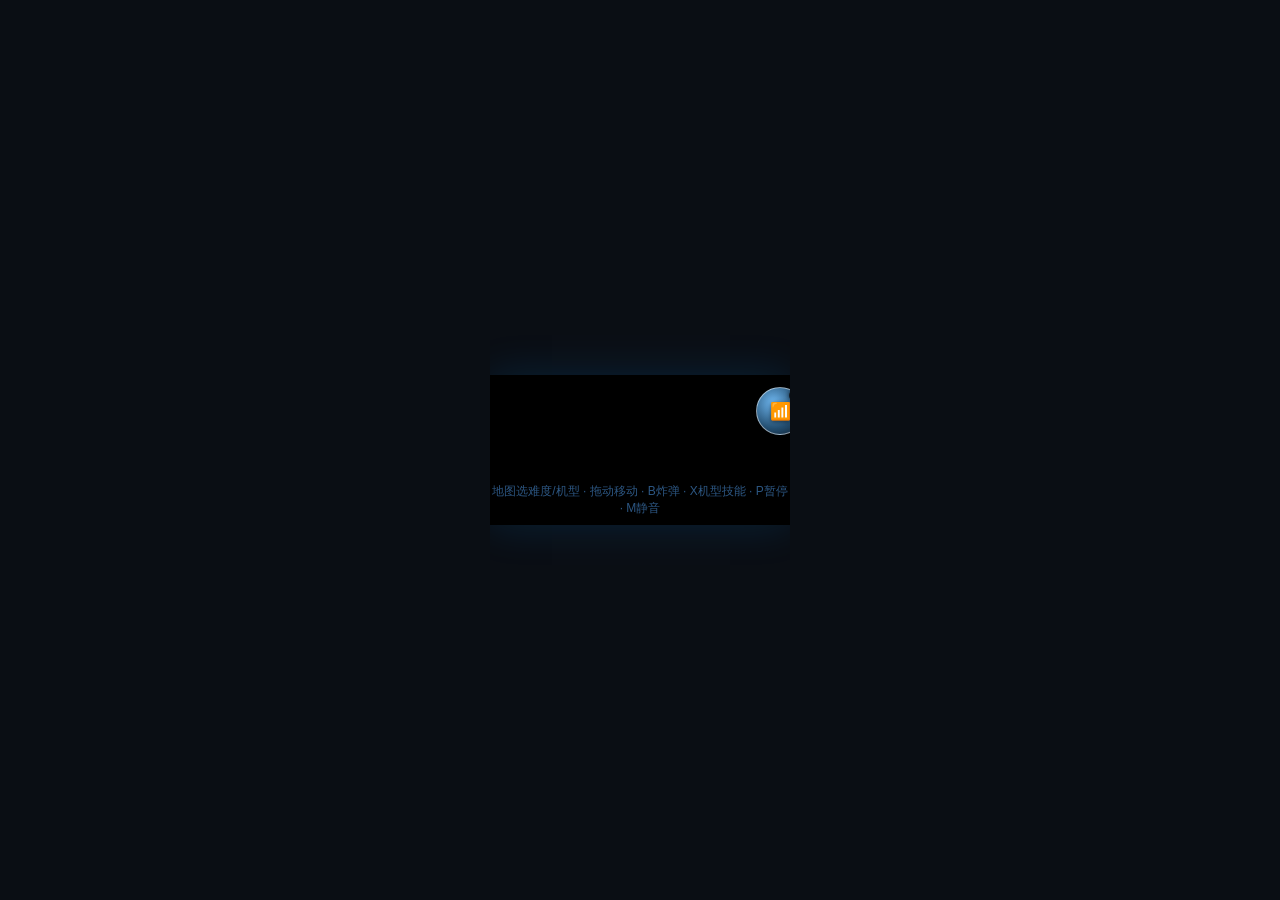
==== index.html @ 80ea8116 "结算掉落装备改为专属弹窗展示(带品阶特效大徽章),而非结算页里一行小字;装备品阶视觉分级——档位越高描边越粗/发光越强/品阶点越多,魄能额外加旋转放射光效;修复开屏页跳过/进入热区与进度条贴边重叠的问" ====
<!doctype html>
<html lang="zh-CN">
<head>
<meta charset="utf-8">
<meta name="viewport" content="width=device-width, initial-scale=1, maximum-scale=1, user-scalable=no">
<title>Skyward Raid 2077</title>
<link rel="stylesheet" href="style.css">
</head>
<body>
<div id="stage">
  <canvas id="game"></canvas>
  <div id="hint">地图选难度/机型 · 拖动移动 · B炸弹 · X机型技能 · P暂停 · M静音</div>
</div>

  <script src="src/config.js?v=20260710-gear-v2"></script>
  <script src="src/assets.js?v=20260710-gear-v2"></script>
  <script src="src/services.js?v=20260710-gear-v2"></script>
  <script src="src/interference.js?v=20260706-endless-lite-v4"></script>
  <script src="src/canvas.js?v=20260706-endless-lite-v4"></script>
  <script src="src/input.js?v=20260710-gear-v3"></script>
  <script src="src/core.js?v=20260706-image-assets-v2"></script>
  <script src="src/entities.js?v=20260710-gear-v1"></script>
  <script src="src/levels.js?v=20260706-endless-lite-v4"></script>
  <script src="src/game.js?v=20260710-gear-v3"></script>
  <script src="src/multiplayer.js?v=20260709-mpdrag-v1"></script>
  <script src="src/main.js?v=20260710-gear-v3"></script>
</body>
</html>
---- style.css ----
html, body {
    margin: 0; height: 100%;
    background: #0a0e14; overflow: hidden;
    display: flex; align-items: center; justify-content: center;
    font-family: "Segoe UI", "Microsoft YaHei", sans-serif;
    -webkit-user-select: none; user-select: none; touch-action: none;
  }
  #stage { position: relative; background: #000; box-shadow: 0 0 40px rgba(0,150,255,.15); }
  canvas { display: block; }
  #hint {
    position: absolute; left: 0; right: 0; bottom: 8px;
    text-align: center; color: #4a90d9; font-size: 12px; opacity: .6; pointer-events: none;
  }
  /* GG:联机浮窗重做 —— 呼应游戏内 UI.panel/UI.button/UI.roundButton 那套"玻璃质感+渐变+发光描边"的视觉语言,
     不再是一块普通的浅蓝方框。收起时只在右边缘露出一个会呼吸发光的圆形信标(仿 roundButton 的玻璃圆钮),
     点一下才展开成完整面板;宽度铺满 #stage 并用 flex 靠右对齐,面板的百分比宽度相对画布算,不是视口 */
  .mp-widget {
    position: absolute; left: 0; right: 0; top: 8%; z-index: 5;
    display: flex; justify-content: flex-end; pointer-events: none;
    font-family: "Segoe UI", "Microsoft YaHei", sans-serif;
    transition: top .22s ease;
  }
  /* GG2:收起态的信标现在可以竖直拖动 + 左右吸附——拖动过程中关掉 top 过渡(跟手,不拖尾),松手落位那一下才用回过渡做"吸附"手感 */
  .mp-widget.mp-dragging { transition: none; }
  .mp-widget[data-side="left"] { justify-content: flex-start; }
  .mp-widget .mp-panel, .mp-widget .mp-peek { pointer-events: auto; }
  .mp-widget:not(.collapsed) .mp-peek { display: none; }
  .mp-widget.collapsed .mp-panel { display: none; }
  @keyframes mp-peek-breathe {
    0%, 100% { box-shadow: 0 0 0 1px rgba(255,255,255,.22) inset, 0 4px 16px rgba(0,0,0,.45), 0 0 10px rgba(77,171,247,.55); }
    50%      { box-shadow: 0 0 0 1px rgba(255,255,255,.22) inset, 0 4px 20px rgba(0,0,0,.45), 0 0 20px rgba(77,171,247,.85); }
  }
  .mp-peek {
    position: relative;
    width: 46px; height: 46px; margin-right: -14px;
    border-radius: 50%;
    background: radial-gradient(circle at 35% 32%, rgba(116,192,252,.95), rgba(77,171,247,.45) 60%, rgba(20,40,60,.55) 100%);
    border: 1.5px solid rgba(255,255,255,.5);
    display: flex; align-items: center; justify-content: center;
    cursor: pointer; user-select: none; touch-action: none;
    animation: mp-peek-breathe 2.6s ease-in-out infinite;
    transition: margin-right .18s ease;
  }
  /* GG7:去掉 :active——拖动时鼠标/触点一直按着,:active 会一直匹配,导致拖动途中外边距跟着悬停规则跳变,
     和 1:1 跟手的绝对定位叠加就会跟手指对不上。拖动时的位置完全交给 JS 行内样式控制,这里只保留鼠标真正悬停(不按)的场景 */
  .mp-peek:hover { margin-right: 0; }
  .mp-peek.mp-on { background: radial-gradient(circle at 35% 32%, #79e6c8, rgba(56,217,169,.55) 60%, rgba(20,50,45,.6) 100%); }
  .mp-peek.mp-busy { background: radial-gradient(circle at 35% 32%, #ffe38a, rgba(255,212,59,.55) 60%, rgba(60,50,15,.6) 100%); }
  /* GG2:贴左边缘时把露出的方向换成向左出血(margin-left 负值),悬停/拖动同样收平;
     拖动中额外加一圈高亮描边,给玩家"这个可以抓着走"的反馈 */
  .mp-widget[data-side="left"] .mp-peek { margin-right: 0; margin-left: -14px; }
  .mp-widget[data-side="left"] .mp-peek:hover { margin-left: 0; }
  /* GG7:拖动时图标保持和平时一模一样的样式(呼吸动画、发光描边都不变)——之前拖动会关掉呼吸动画、换一圈高亮描边,
     现在按用户要求去掉这个"拖动态"外观,只有位置在动,图标本身看起来和松手前完全一样 */
  .mp-peek-icon { font-size: 17px; filter: drop-shadow(0 1px 2px rgba(0,0,0,.5)); }
  .mp-peek-dot {
    position: absolute; top: 2px; right: 3px;
    width: 9px; height: 9px; border-radius: 50%;
    background: #868e96; border: 1.5px solid rgba(10,14,20,.9); box-shadow: 0 0 5px rgba(0,0,0,.6);
  }
  .mp-peek-dot.on { background: #38d9a9; box-shadow: 0 0 6px #38d9a9; }
  .mp-peek-dot.busy { background: #ffd43b; box-shadow: 0 0 6px #ffd43b; }
  .mp-widget[data-side="left"] .mp-panel { margin-right: 0; margin-left: 10px; }
  .mp-panel {
    margin-right: 10px;
    width: min(300px, calc(100% - 20px));
    color: #dbeafe;
    background: linear-gradient(180deg, rgba(255,255,255,.07), rgba(255,255,255,.015) 35%, rgba(5,10,18,.92));
    background-color: rgba(6,10,18,.92);
    border: 1.5px solid rgba(77,171,247,.45); border-radius: 14px;
    box-shadow: 0 12px 32px rgba(0,0,0,.5), 0 0 0 1px rgba(255,255,255,.04) inset;
    font: 13px/1.35 "Segoe UI", "Microsoft YaHei", sans-serif;
    user-select: text; touch-action: auto;
    overflow: hidden;
  }
  .mp-head {
    display: flex; align-items: center; justify-content: space-between;
    gap: 8px; padding: 10px 11px; user-select: none;
    background: rgba(77,171,247,.08); border-bottom: 1px solid rgba(255,255,255,.08);
  }
  .mp-title { font-weight: 700; color: #fff; letter-spacing: .5px; }
  .mp-status { color: #8ec5ff; font-size: 12px; overflow: hidden; text-overflow: ellipsis; white-space: nowrap; }
  .mp-status.mp-on { color: #38d9a9; }
  .mp-status.mp-busy { color: #ffd43b; }
  .mp-toggle, .mp-panel button {
    border: 1px solid rgba(142,197,255,.4); border-radius: 8px;
    background: linear-gradient(180deg, rgba(77,171,247,.32), rgba(77,171,247,.12));
    color: #eef7ff; font: inherit; font-weight: 700;
    padding: 7px 8px; cursor: pointer;
    box-shadow: 0 2px 8px rgba(0,0,0,.3), 0 0 0 1px rgba(255,255,255,.05) inset;
    transition: filter .12s ease, transform .12s ease;
  }
  .mp-toggle:hover, .mp-panel button:hover { filter: brightness(1.18); }
  .mp-toggle:active, .mp-panel button:active { transform: scale(.96); }
  .mp-toggle { min-width: 52px; background: linear-gradient(180deg, rgba(255,255,255,.14), rgba(255,255,255,.03)); }
  .mp-body { padding: 9px 11px 11px; }
  .mp-actions { display: grid; grid-template-columns: repeat(2, 1fr); gap: 6px; margin-bottom: 8px; }
  .mp-actions button[data-mp-host], .mp-actions button[data-mp-join], .mp-actions button[data-mp-accept] {
    background: linear-gradient(180deg, rgba(56,217,169,.4), rgba(56,217,169,.14)); border-color: rgba(56,217,169,.5);
  }
  .mp-actions button[data-mp-close] { background: linear-gradient(180deg, rgba(255,107,107,.4), rgba(255,107,107,.14)); border-color: rgba(255,107,107,.5); }
  .mp-panel textarea {
    box-sizing: border-box; width: 100%; height: 88px; resize: vertical;
    border-radius: 8px; border: 1px solid rgba(142,197,255,.3);
    background: rgba(0,0,0,.32); color: #fff; padding: 8px;
    font: 12px/1.35 Consolas, "Microsoft YaHei", monospace;
  }
  .mp-panel textarea:focus { outline: none; border-color: rgba(77,171,247,.8); box-shadow: 0 0 0 2px rgba(77,171,247,.25); }
  .mp-hint { margin-top: 7px; color: #9fb8d5; font-size: 12px; line-height: 1.5; }
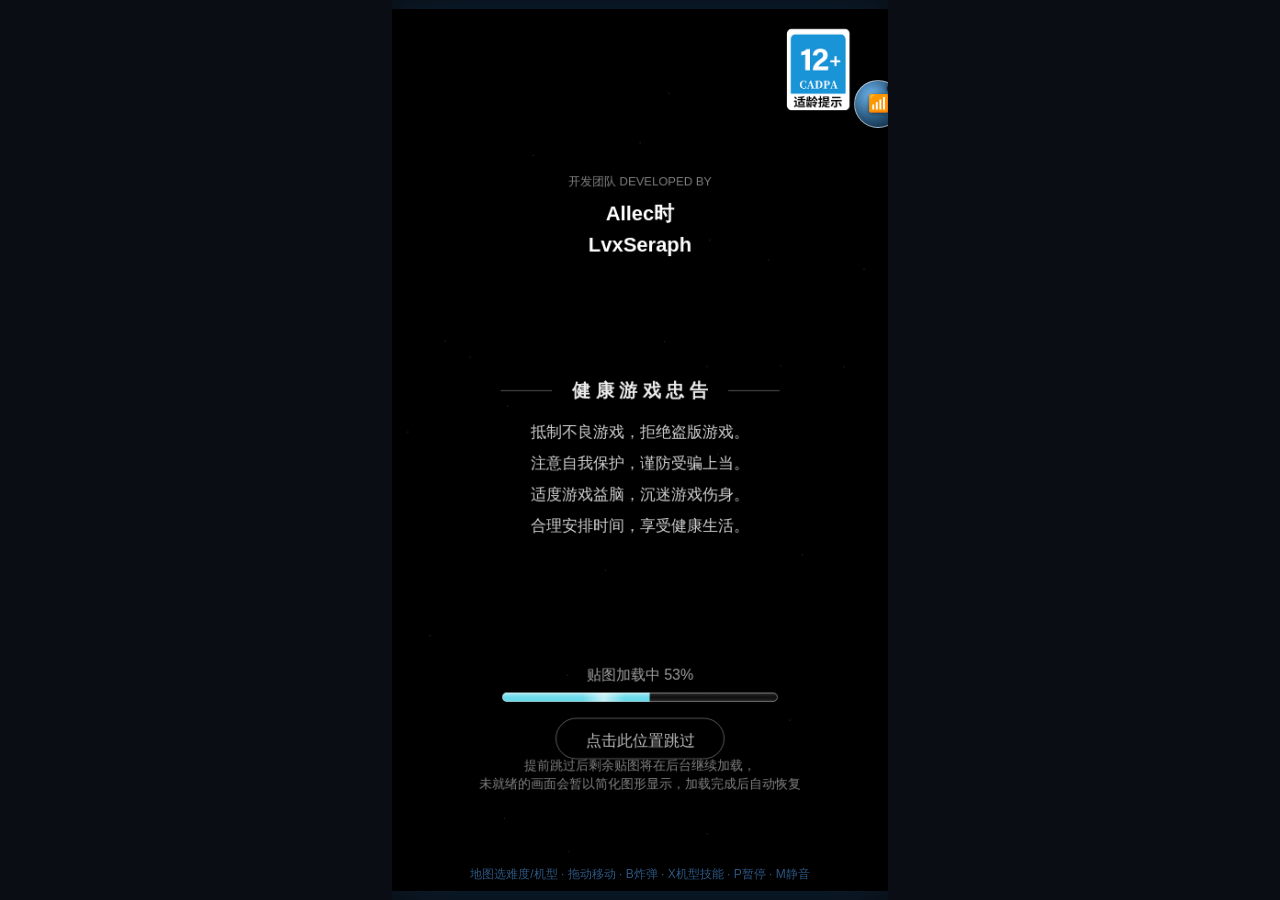
==== commit 48eff0cf: "Merge pull request #15 from codex/repository-audit-20260711 Harden game runtime and asset loading" ====
--- a/index.html
+++ b/index.html
@@ -4,6 +4,7 @@
 <meta charset="utf-8">
 <meta name="viewport" content="width=device-width, initial-scale=1, maximum-scale=1, user-scalable=no">
 <title>Skyward Raid 2077</title>
+<link rel="icon" href="data:,">
 <link rel="stylesheet" href="style.css">
 </head>
 <body>
@@ -12,16 +13,16 @@
   <div id="hint">地图选难度/机型 · 拖动移动 · B炸弹 · X机型技能 · P暂停 · M静音</div>
 </div>
 
-  <script src="src/config.js?v=20260710-gear-v2"></script>
-  <script src="src/assets.js?v=20260710-gear-v2"></script>
-  <script src="src/services.js?v=20260710-gear-v2"></script>
+  <script src="src/config.js?v=20260711-audit-v1"></script>
+  <script src="src/assets.js?v=20260711-audit-v1"></script>
+  <script src="src/services.js?v=20260711-audit-v1"></script>
   <script src="src/interference.js?v=20260706-endless-lite-v4"></script>
-  <script src="src/canvas.js?v=20260706-endless-lite-v4"></script>
-  <script src="src/input.js?v=20260710-gear-v3"></script>
-  <script src="src/core.js?v=20260706-image-assets-v2"></script>
-  <script src="src/entities.js?v=20260710-gear-v1"></script>
+  <script src="src/canvas.js?v=20260711-audit-v1"></script>
+  <script src="src/input.js?v=20260711-audit-v1"></script>
+  <script src="src/core.js?v=20260710-gear-v4"></script>
+  <script src="src/entities.js?v=20260711-audit-v1"></script>
   <script src="src/levels.js?v=20260706-endless-lite-v4"></script>
-  <script src="src/game.js?v=20260710-gear-v3"></script>
+  <script src="src/game.js?v=20260711-audit-v1"></script>
   <script src="src/multiplayer.js?v=20260709-mpdrag-v1"></script>
   <script src="src/main.js?v=20260710-gear-v3"></script>
 </body>
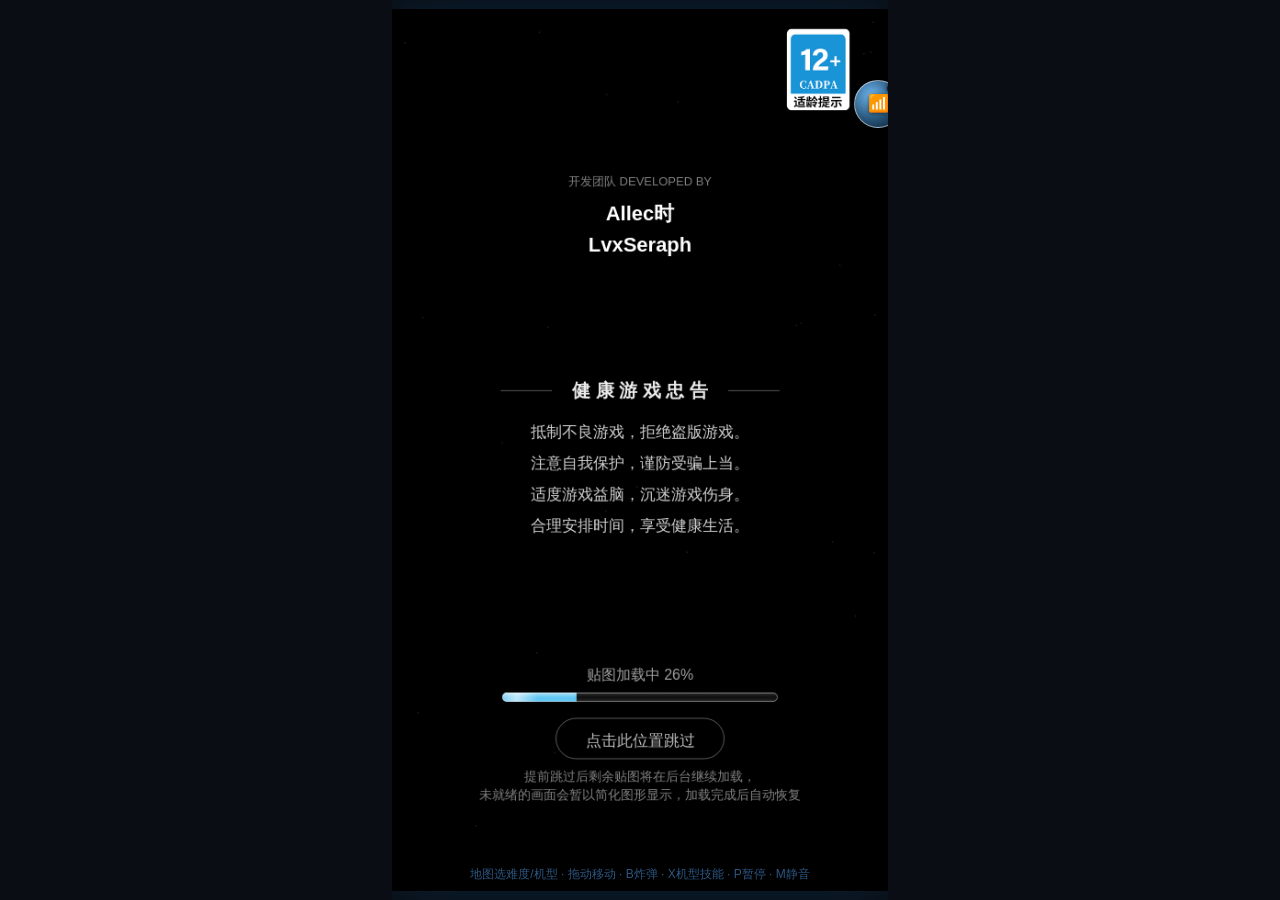
==== commit d51c7283: "开屏页跳过按钮与说明文字重叠修复;无尽结算返回首页改为呼吸光晕主按钮,挑战码降为次要样式;自动进下一关时装备横幅改为排队显示,不再覆盖关卡过场横幅;机型选择装备页去掉机头重叠(机身缩小)、内外圈加虚线" ====
--- a/index.html
+++ b/index.html
@@ -4,7 +4,6 @@
 <meta charset="utf-8">
 <meta name="viewport" content="width=device-width, initial-scale=1, maximum-scale=1, user-scalable=no">
 <title>Skyward Raid 2077</title>
-<link rel="icon" href="data:,">
 <link rel="stylesheet" href="style.css">
 </head>
 <body>
@@ -13,17 +12,17 @@
   <div id="hint">地图选难度/机型 · 拖动移动 · B炸弹 · X机型技能 · P暂停 · M静音</div>
 </div>
 
-  <script src="src/config.js?v=20260711-audit-v1"></script>
-  <script src="src/assets.js?v=20260711-audit-v1"></script>
-  <script src="src/services.js?v=20260711-audit-v1"></script>
+  <script src="src/config.js?v=20260711-gear2-v1"></script>
+  <script src="src/assets.js?v=20260710-gear-v2"></script>
+  <script src="src/services.js?v=20260711-gear2-v1"></script>
   <script src="src/interference.js?v=20260706-endless-lite-v4"></script>
-  <script src="src/canvas.js?v=20260711-audit-v1"></script>
-  <script src="src/input.js?v=20260711-audit-v1"></script>
+  <script src="src/canvas.js?v=20260706-endless-lite-v4"></script>
+  <script src="src/input.js?v=20260711-gear2-v1"></script>
   <script src="src/core.js?v=20260710-gear-v4"></script>
-  <script src="src/entities.js?v=20260711-audit-v1"></script>
+  <script src="src/entities.js?v=20260710-gear-v4"></script>
   <script src="src/levels.js?v=20260706-endless-lite-v4"></script>
-  <script src="src/game.js?v=20260711-audit-v1"></script>
+  <script src="src/game.js?v=20260711-gear2-v1"></script>
   <script src="src/multiplayer.js?v=20260709-mpdrag-v1"></script>
-  <script src="src/main.js?v=20260710-gear-v3"></script>
+  <script src="src/main.js?v=20260711-gear2-v1"></script>
 </body>
 </html>
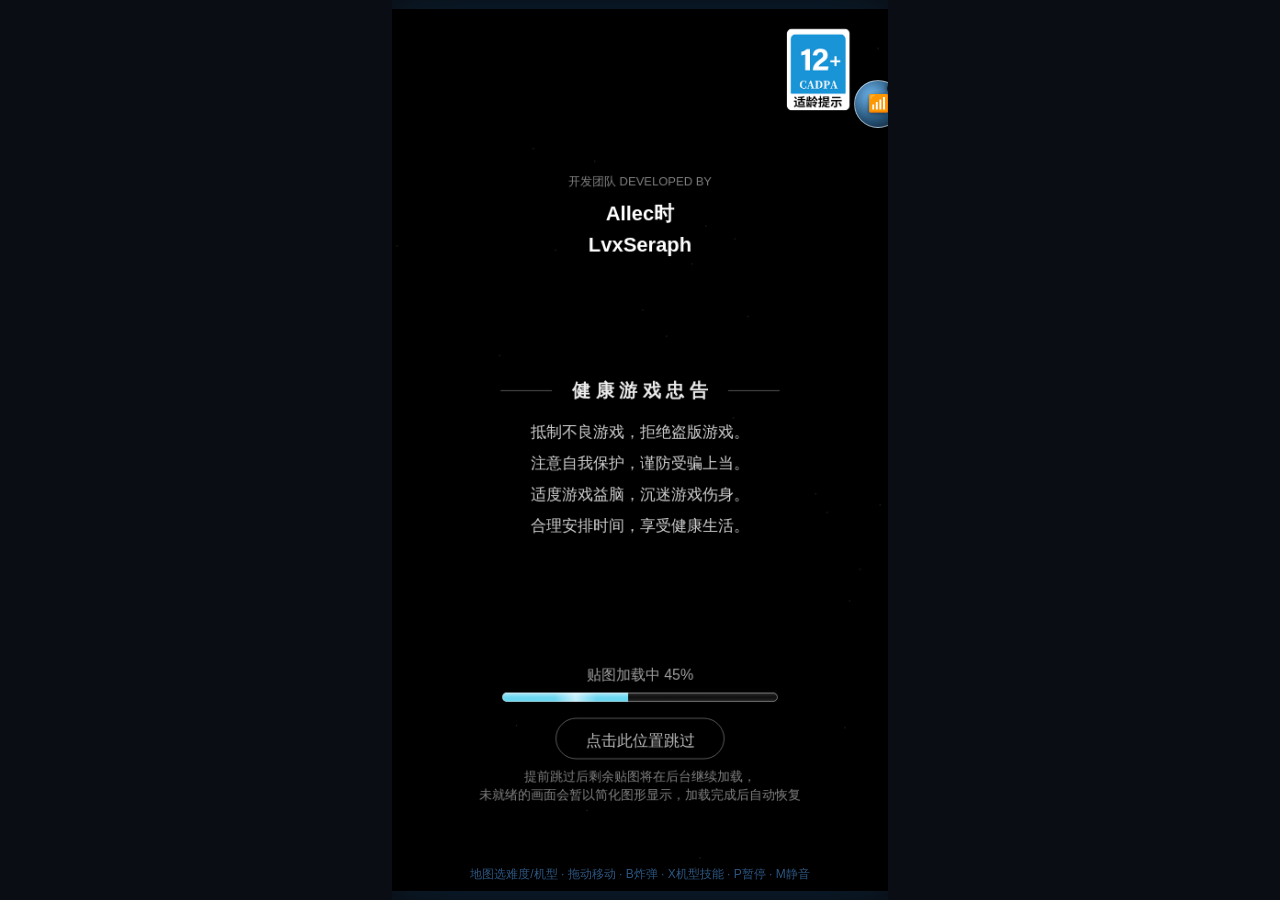
==== commit 55020fff: "顶档品阶魂魄改回魂能(精良保持不变);修复图鉴机装页因老存档遗留制式(t1)装备而崩溃卡死的BUG(读档时自动迁移t1到精良+关键渲染路径全部加安全兜底);装备页机身进一步下移彻底避开顶部徽章重叠;内" ====
--- a/index.html
+++ b/index.html
@@ -12,16 +12,16 @@
   <div id="hint">地图选难度/机型 · 拖动移动 · B炸弹 · X机型技能 · P暂停 · M静音</div>
 </div>
 
-  <script src="src/config.js?v=20260711-gear2-v1"></script>
+  <script src="src/config.js?v=20260711-gear3-v1"></script>
   <script src="src/assets.js?v=20260710-gear-v2"></script>
-  <script src="src/services.js?v=20260711-gear2-v1"></script>
+  <script src="src/services.js?v=20260711-gear3-v1"></script>
   <script src="src/interference.js?v=20260706-endless-lite-v4"></script>
   <script src="src/canvas.js?v=20260706-endless-lite-v4"></script>
   <script src="src/input.js?v=20260711-gear2-v1"></script>
   <script src="src/core.js?v=20260710-gear-v4"></script>
   <script src="src/entities.js?v=20260710-gear-v4"></script>
   <script src="src/levels.js?v=20260706-endless-lite-v4"></script>
-  <script src="src/game.js?v=20260711-gear2-v1"></script>
+  <script src="src/game.js?v=20260711-gear3-v1"></script>
   <script src="src/multiplayer.js?v=20260709-mpdrag-v1"></script>
   <script src="src/main.js?v=20260711-gear2-v1"></script>
 </body>
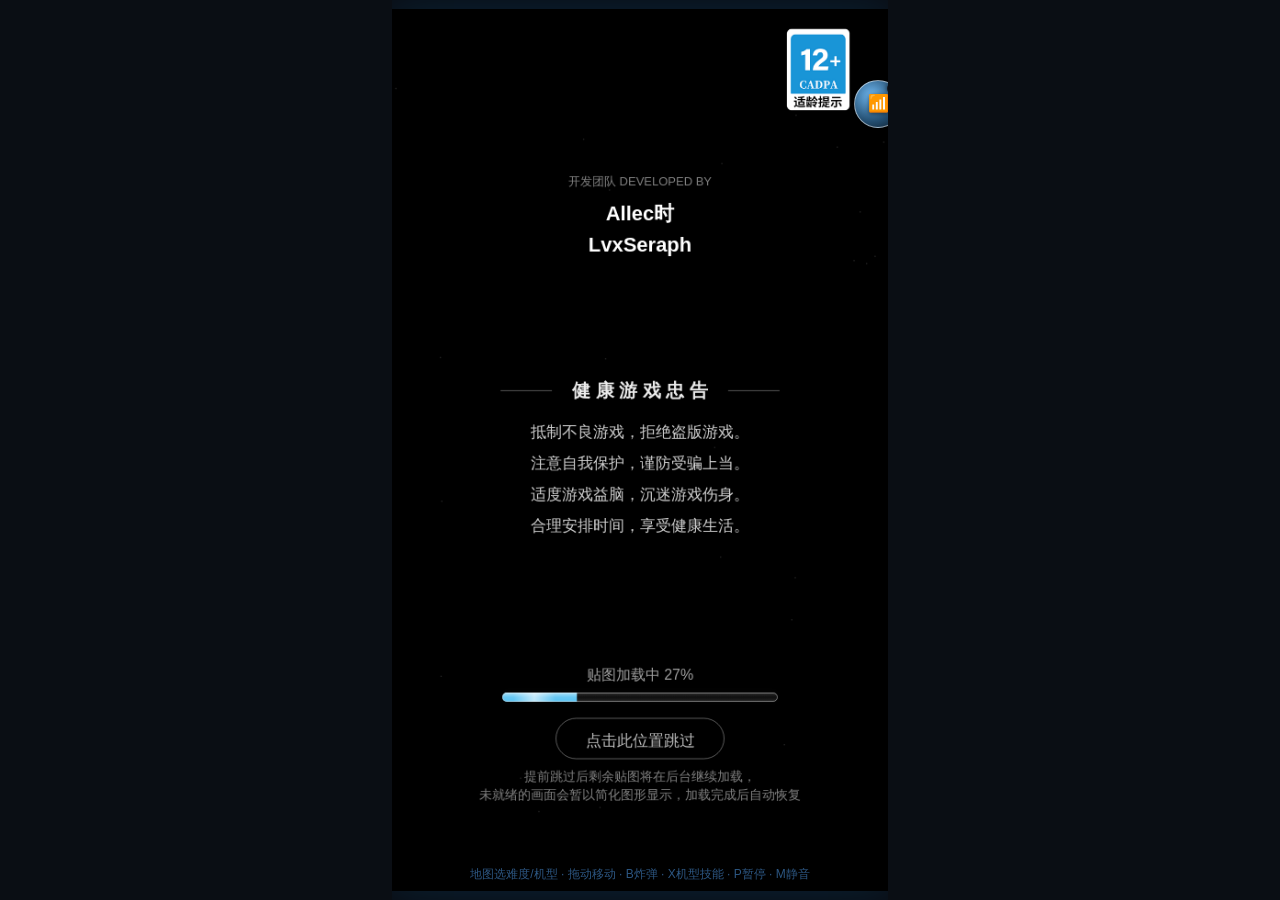
==== commit 5b9fa43e: "Merge pull request #16 from codex/readme-refresh-20260711 Refresh README and promotional assets" ====
--- a/index.html
+++ b/index.html
@@ -4,6 +4,7 @@
 <meta charset="utf-8">
 <meta name="viewport" content="width=device-width, initial-scale=1, maximum-scale=1, user-scalable=no">
 <title>Skyward Raid 2077</title>
+<link rel="icon" href="data:,">
 <link rel="stylesheet" href="style.css">
 </head>
 <body>
@@ -12,17 +13,17 @@
   <div id="hint">地图选难度/机型 · 拖动移动 · B炸弹 · X机型技能 · P暂停 · M静音</div>
 </div>
 
-  <script src="src/config.js?v=20260711-gear3-v1"></script>
-  <script src="src/assets.js?v=20260710-gear-v2"></script>
-  <script src="src/services.js?v=20260711-gear3-v1"></script>
+  <script src="src/config.js?v=20260711-audit-v1"></script>
+  <script src="src/assets.js?v=20260711-readme-v1"></script>
+  <script src="src/services.js?v=20260711-audit-v1"></script>
   <script src="src/interference.js?v=20260706-endless-lite-v4"></script>
-  <script src="src/canvas.js?v=20260706-endless-lite-v4"></script>
-  <script src="src/input.js?v=20260711-gear2-v1"></script>
+  <script src="src/canvas.js?v=20260711-audit-v1"></script>
+  <script src="src/input.js?v=20260711-audit-v1"></script>
   <script src="src/core.js?v=20260710-gear-v4"></script>
-  <script src="src/entities.js?v=20260710-gear-v4"></script>
+  <script src="src/entities.js?v=20260711-audit-v1"></script>
   <script src="src/levels.js?v=20260706-endless-lite-v4"></script>
-  <script src="src/game.js?v=20260711-gear3-v1"></script>
+  <script src="src/game.js?v=20260711-audit-v1"></script>
   <script src="src/multiplayer.js?v=20260709-mpdrag-v1"></script>
-  <script src="src/main.js?v=20260711-gear2-v1"></script>
+  <script src="src/main.js?v=20260710-gear-v3"></script>
 </body>
 </html>
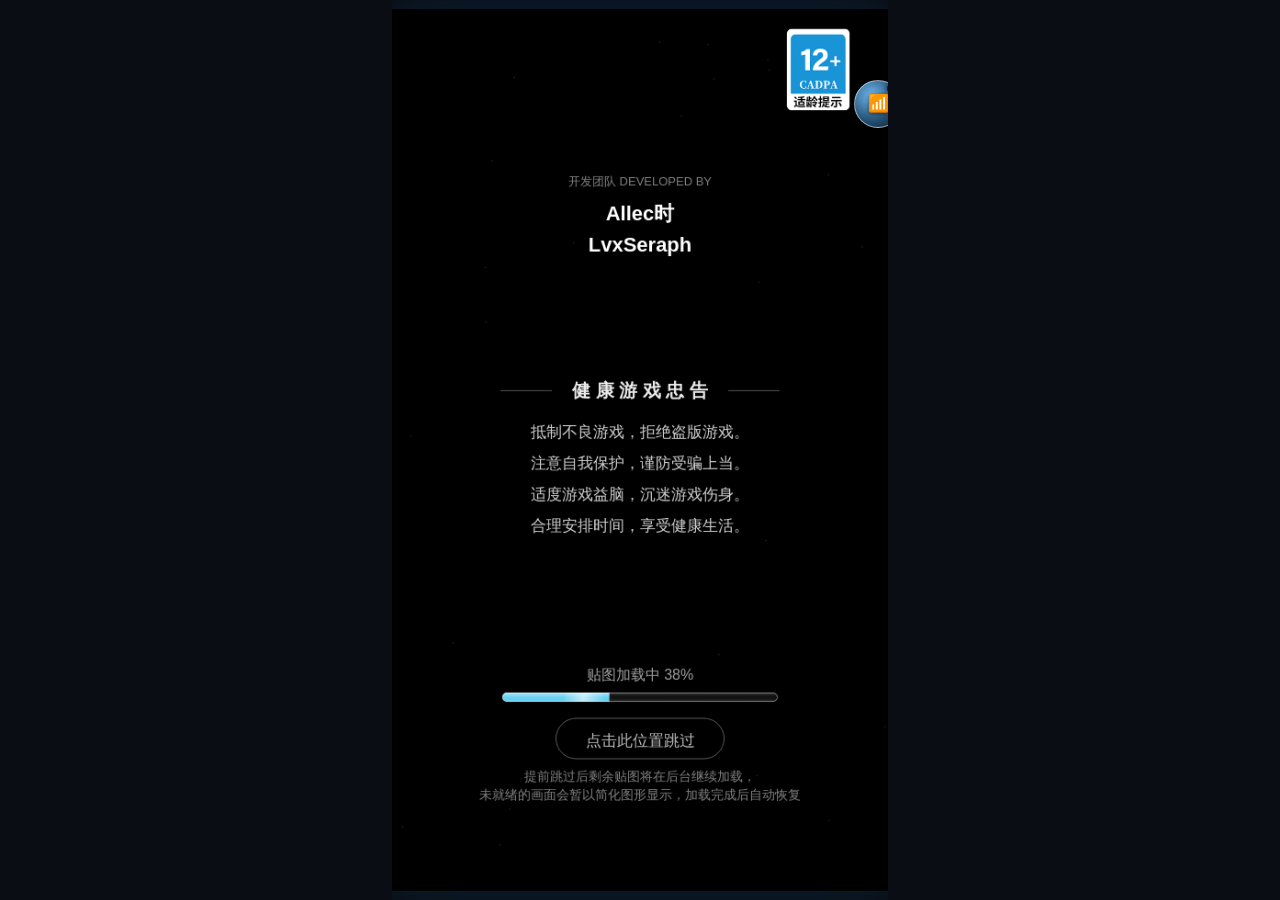
==== commit 3ea01dfc: "装备仓库详情页优化:左上关闭键、装备此件按钮居中、属性区间并入数值同行,新增C~ACE百分位评级 - 装备此件/卸下按钮从右侧栏内挪到整个弹窗底部居中;左上角新增独立的关闭按钮(不用非得记住   "点" ====
--- a/index.html
+++ b/index.html
@@ -10,20 +10,20 @@
 <body>
 <div id="stage">
   <canvas id="game"></canvas>
-  <div id="hint">地图选难度/机型 · 拖动移动 · B炸弹 · X机型技能 · P暂停 · M静音</div>
 </div>
 
-  <script src="src/config.js?v=20260711-audit-v1"></script>
-  <script src="src/assets.js?v=20260711-readme-v1"></script>
-  <script src="src/services.js?v=20260711-audit-v1"></script>
+  <script src="src/config.js?v=20260711-rating-v1"></script>
+  <script src="src/assets.js?v=20260711-merge-v1"></script>
+  <script src="src/services.js?v=20260711-merge-v1"></script>
   <script src="src/interference.js?v=20260706-endless-lite-v4"></script>
-  <script src="src/canvas.js?v=20260711-audit-v1"></script>
-  <script src="src/input.js?v=20260711-audit-v1"></script>
+  <script src="src/canvas.js?v=20260711-merge-v1"></script>
+  <script src="src/input.js?v=20260711-merge-v1"></script>
   <script src="src/core.js?v=20260710-gear-v4"></script>
-  <script src="src/entities.js?v=20260711-audit-v1"></script>
+  <script src="src/entities.js?v=20260711-merge-v1"></script>
   <script src="src/levels.js?v=20260706-endless-lite-v4"></script>
-  <script src="src/game.js?v=20260711-audit-v1"></script>
+  <script src="src/game.js?v=20260711-rating-v1"></script>
   <script src="src/multiplayer.js?v=20260709-mpdrag-v1"></script>
-  <script src="src/main.js?v=20260710-gear-v3"></script>
+  <script src="src/redeem-ui.js?v=20260711-gear4-v1"></script>
+  <script src="src/main.js?v=20260711-gear2-v1"></script>
 </body>
 </html>
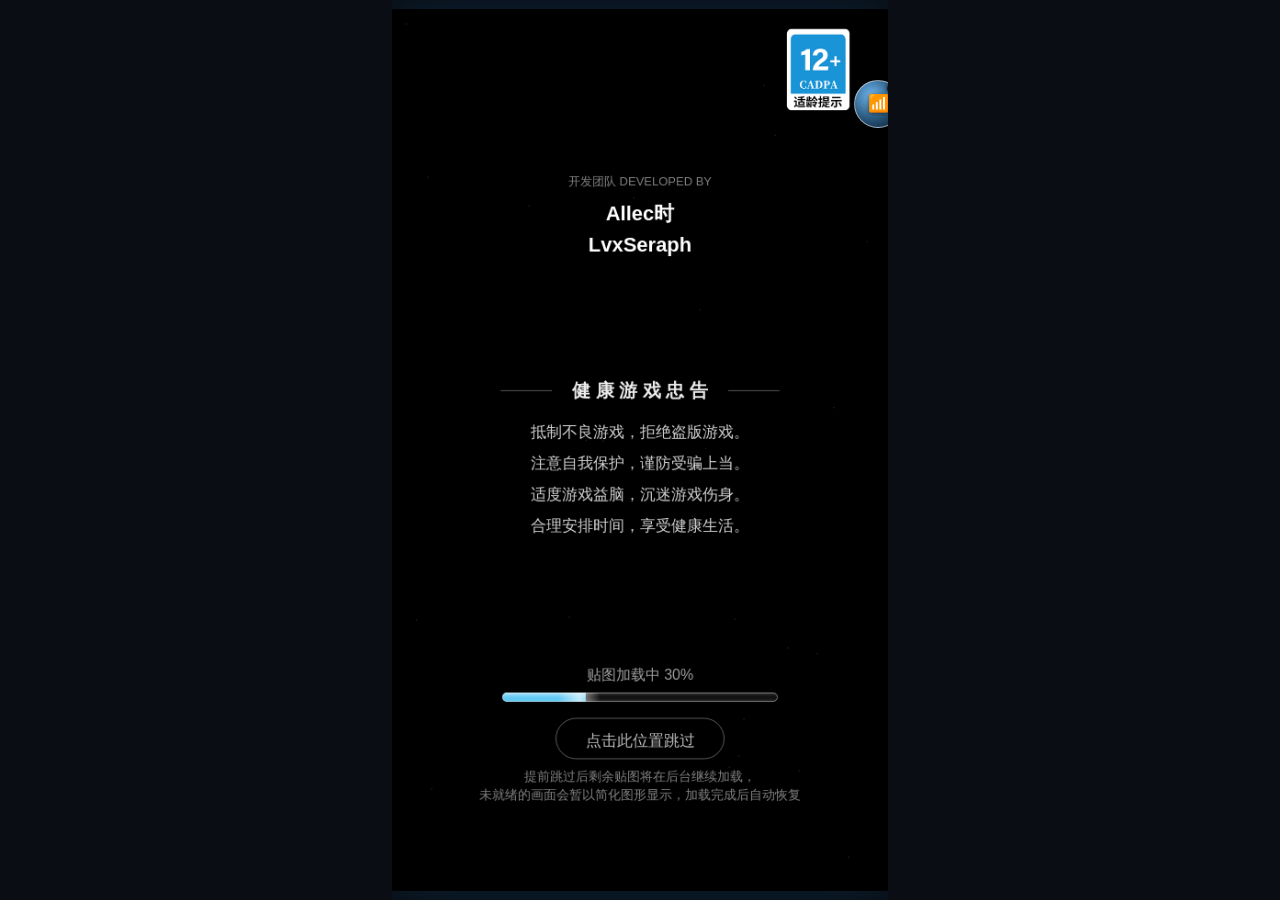
==== commit ac5ad7de: "新增经济系统:商店/体力/扫荡/词条刷新石(占位图标,待补贴图) - 晶石(唯一货币):关卡结算/扫荡按 crystalsForLevel() 发放(基础值+战区加成,BOSS关卡×1.5) - 体力" ====
--- a/index.html
+++ b/index.html
@@ -12,16 +12,16 @@
   <canvas id="game"></canvas>
 </div>
 
-  <script src="src/config.js?v=20260711-rating-v1"></script>
+  <script src="src/config.js?v=20260711-economy-v1"></script>
   <script src="src/assets.js?v=20260711-merge-v1"></script>
-  <script src="src/services.js?v=20260711-merge-v1"></script>
+  <script src="src/services.js?v=20260711-economy-v1"></script>
   <script src="src/interference.js?v=20260706-endless-lite-v4"></script>
   <script src="src/canvas.js?v=20260711-merge-v1"></script>
-  <script src="src/input.js?v=20260711-merge-v1"></script>
+  <script src="src/input.js?v=20260711-economy-v1"></script>
   <script src="src/core.js?v=20260710-gear-v4"></script>
   <script src="src/entities.js?v=20260711-merge-v1"></script>
   <script src="src/levels.js?v=20260706-endless-lite-v4"></script>
-  <script src="src/game.js?v=20260711-rating-v1"></script>
+  <script src="src/game.js?v=20260711-economy-v1"></script>
   <script src="src/multiplayer.js?v=20260709-mpdrag-v1"></script>
   <script src="src/redeem-ui.js?v=20260711-gear4-v1"></script>
   <script src="src/main.js?v=20260711-gear2-v1"></script>
